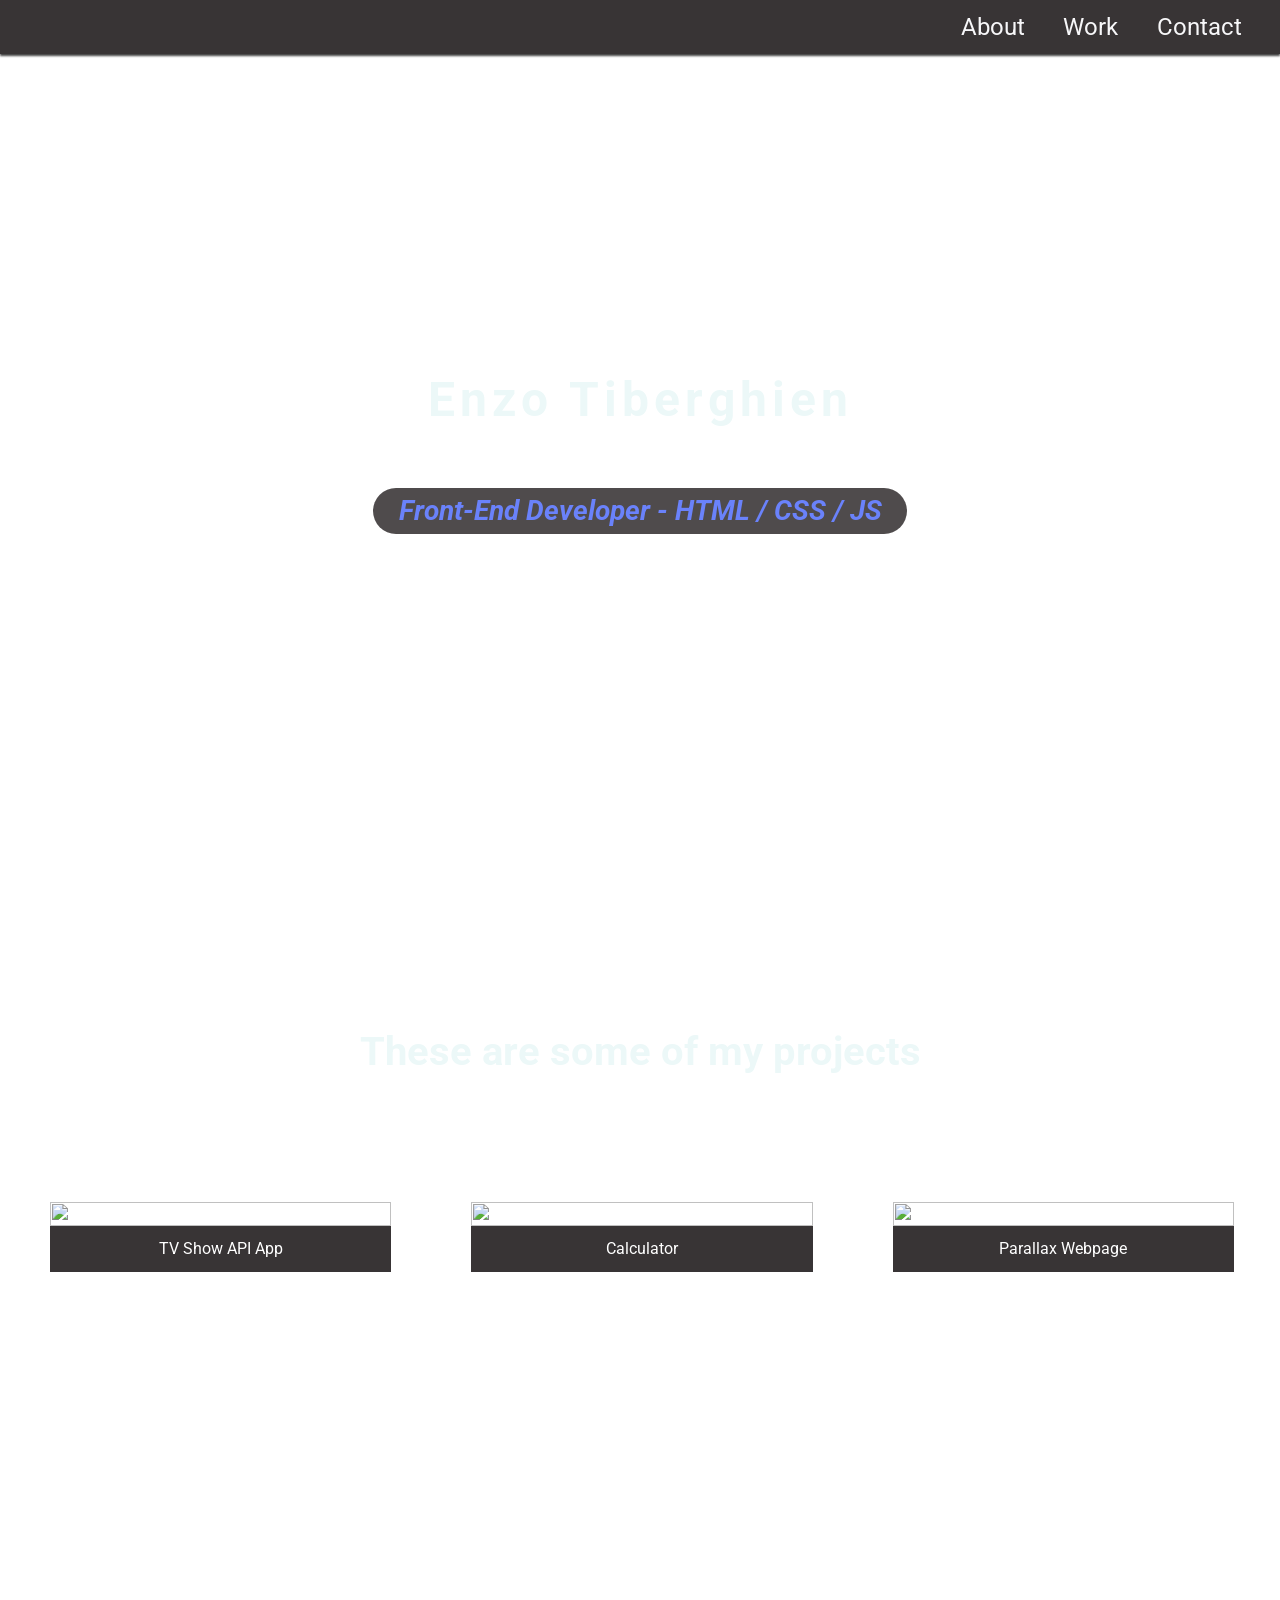
==== index.html @ c3bb792c "Update index.html" ====
<!DOCTYPE html>
<html lang="en">

<head>
    <meta charset="UTF-8">
    <meta http-equiv="X-UA-Compatible" content="IE=edge">
    <meta name="viewport" content="width=device-width, initial-scale=1.0">
    <title>Enzo Tiberghien</title>
    <link rel="stylesheet" href="app.css">
    <link rel="preconnect" href="https://fonts.gstatic.com">
    <link href="https://fonts.googleapis.com/css2?family=Roboto&display=swap" rel="stylesheet">
</head>

<body>
    <header>
        <nav>
            <a href="">About</a>
            <a href="#workContainer">Work</a>
            <a href="">Contact</a>
        </nav>
    </header>

    <main>
        <div id="aboutContainer">
            <h1>Enzo Tiberghien</h1>
            <h3><em>Front-End Developer - HTML / CSS / JS</em></h3>
        </div>

        <div id="workContainer">
            <div id="workBrand">These are some of my projects</div>

            <div class="gridContainer">
                <div class="gridItem">
                        <img src="https://github.com/enzotiberghien/portfolio/blob/main/img/img.png?raw=true" alt="">
                    <div class="itemBrand">
                        <a href="https://github.com/enzotiberghien/portfolio/blob/main/tvshow/index.html?raw=true">TV Show API App</a>
                    </div>
                </div>
                <div class="gridItem">
                        <img src="https://github.com/enzotiberghien/portfolio/blob/main/img/calculator.png?raw=true" alt="">
                    <div class="itemBrand">
                        <a href="https://github.com/enzotiberghien/portfolio/blob/main/calculator/index.html">Calculator</a>
                    </div>
                </div>
                <div class="gridItem">
                        <img src="https://github.com/enzotiberghien/portfolio/blob/main/img/parallax.png?raw=true" alt="">
                    <div class="itemBrand">
                        <a href="https://github.com/enzotiberghien/portfolio/blob/main/parallax/index.html">Parallax Webpage</a>
                    </div>
                </div>
                
                </div>
            </div>
        </div>
    </main>

</body>

</html>
---- app.css ----
body {
    padding: 0;
    margin: 0;
    font-family: 'Roboto', sans-serif;
}

nav {
    display: flex;
    flex-direction: row;
    justify-content: flex-end;
    padding: 1% 0;
    background-color: rgba(35, 31, 32, 0.9);
    box-shadow: 0px 2px 2px 0px rgba(0,0,0,0.75);
    position: fixed;
    top: 0;
    width: 100%;
}

nav a {
    text-decoration: none;
    font-size: 1.5rem;
    color: #F7F7F9;
    margin-right: 3%;
}

#aboutContainer {
    height: 100vh;
    background-image: url("https://images.unsplash.com/photo-1485470733090-0aae1788d5af?ixlib=rb-1.2.1&ixid=MXwxMjA3fDB8MHxwaG90by1wYWdlfHx8fGVufDB8fHw%3D&auto=format&fit=crop&w=1991&q=80");
    background-size: cover;
    background-repeat: no-repeat;
    background-attachment: fixed;
    display: flex;
    flex-direction: column;
    justify-content: center;
    align-items: center;
    font-size: 1.5rem;
    color: #ECF8F8;
}

#aboutContainer h1 {
    letter-spacing: 5px;
}

#aboutContainer h3 {
    color: #6A82FB;
    background-color: rgba(35, 31, 32, 0.8);
    padding: 0.5% 2%;
    border-radius: 70px;
}

#workContainer {
    height: 100vh;
    background: linear-gradient(#0f0c29, #302b63, #24243e);
    background-attachment: fixed;
}

#workBrand {
    font-size: 2.5rem;
    font-weight: 700;
    color: #ECF8F8;
    padding-top: 10%;
    padding-bottom: 6%;
    text-align: center;
}

.gridContainer {
    display: grid;
    grid-template-columns: repeat(3, 1fr);
    grid-auto-rows: auto;
    text-align: center;
    column-gap: 5em;
    row-gap: 5em;
    margin: 3em;
}

.gridContainer img {
    width: 100%;
    height: 100%;
}

.gridItem {
    width: 100%;
    border: 2px solid white;
    display: flex;
    flex-direction: column;
}

.itemBrand {
    padding: 4%;
    background-color: rgba(35, 31, 32, 0.9);
}

.itemBrand a {
    color: white;
    text-decoration: none;
}
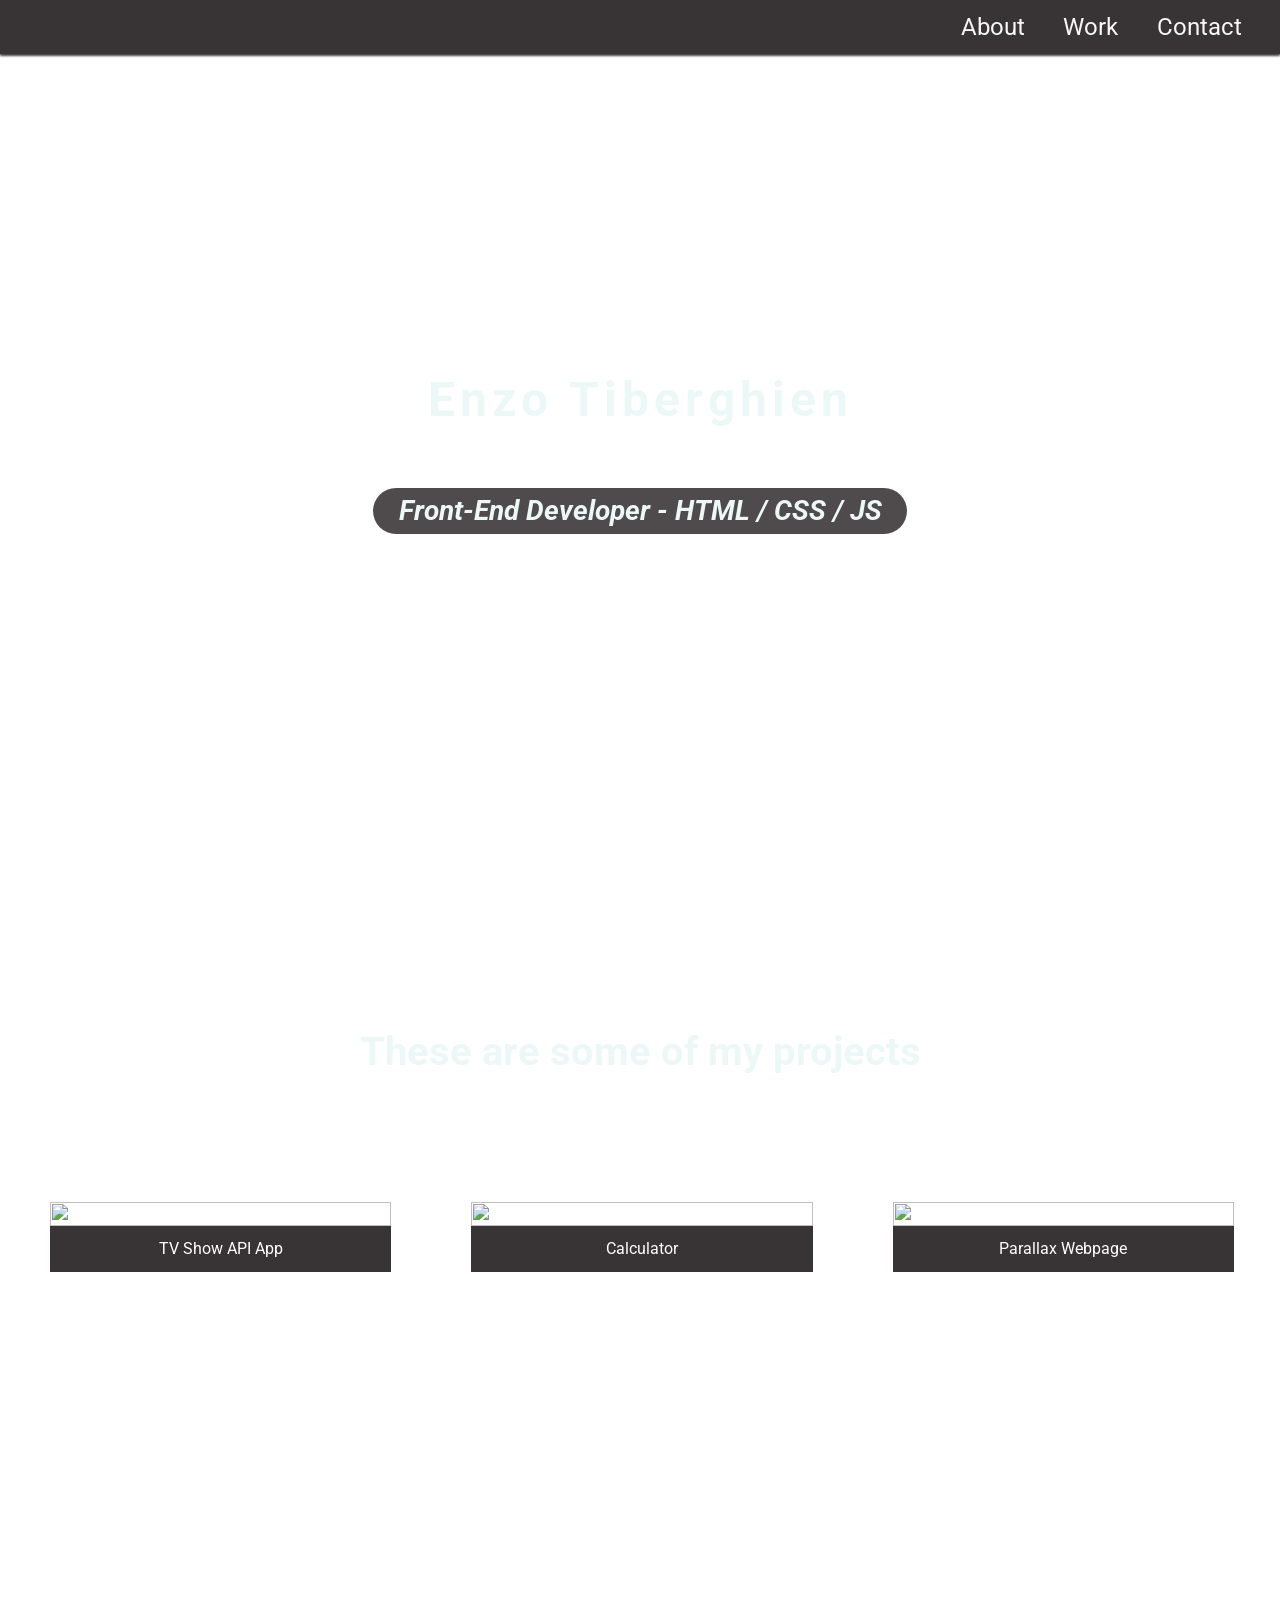
==== commit e0c4a3e3: "Update index.html" ====
--- a/index.html
+++ b/index.html
@@ -9,6 +9,8 @@
     <link rel="stylesheet" href="app.css">
     <link rel="preconnect" href="https://fonts.gstatic.com">
     <link href="https://fonts.googleapis.com/css2?family=Roboto&display=swap" rel="stylesheet">
+    <link rel="stylesheet" href="https://pro.fontawesome.com/releases/v5.10.0/css/all.css"
+        integrity="sha384-AYmEC3Yw5cVb3ZcuHtOA93w35dYTsvhLPVnYs9eStHfGJvOvKxVfELGroGkvsg+p" crossorigin="anonymous" />
 </head>
 
 <body>
@@ -31,29 +33,30 @@
 
             <div class="gridContainer">
                 <div class="gridItem">
-                        <img src="https://github.com/enzotiberghien/portfolio/blob/main/img/img.png?raw=true" alt="">
+                    <img src="https://github.com/enzotiberghien/portfolio/blob/main/img/img.png?raw=true" alt="">
                     <div class="itemBrand">
-                        <a href="https://github.com/enzotiberghien/portfolio/blob/main/tvshow/index.html?raw=true">TV Show API App</a>
+                        <a href="https://enzotiberghien-tvshow.netlify.app">TV Show API App</a>
                     </div>
                 </div>
                 <div class="gridItem">
-                        <img src="https://github.com/enzotiberghien/portfolio/blob/main/img/calculator.png?raw=true" alt="">
+                    <img src="https://github.com/enzotiberghien/portfolio/blob/main/img/calculator.png?raw=true" alt="">
                     <div class="itemBrand">
-                        <a href="https://github.com/enzotiberghien/portfolio/blob/main/calculator/index.html">Calculator</a>
+                        <a href="https://enzotiberghien-calculator.netlify.app">Calculator</a>
                     </div>
                 </div>
                 <div class="gridItem">
-                        <img src="https://github.com/enzotiberghien/portfolio/blob/main/img/parallax.png?raw=true" alt="">
+                    <img src="https://github.com/enzotiberghien/portfolio/blob/main/img/parallax.png?raw=true" alt="">
                     <div class="itemBrand">
-                        <a href="https://github.com/enzotiberghien/portfolio/blob/main/parallax/index.html">Parallax Webpage</a>
+                        <a href="">Parallax Webpage</a>
                     </div>
                 </div>
-                
-                </div>
+
             </div>
+        </div>
         </div>
     </main>
 
+    <script src="app.js"></script>
 </body>
 
 </html>
--- a/app.css
+++ b/app.css
@@ -14,6 +14,24 @@
     position: fixed;
     top: 0;
     width: 100%;
+}
+
+nav img {
+    width: 3em;
+    margin-right: 2%;
+}
+
+nav select {
+    outline: none;
+    font-size: 1.1rem;
+}
+
+form {
+    display: flex;
+    flex-direction: row;
+    align-items: center;
+    width: 10%;
+    margin-right: 65%;
 }
 
 nav a {
@@ -42,7 +60,7 @@
 }
 
 #aboutContainer h3 {
-    color: #6A82FB;
+    color: #ECF8F8;
     background-color: rgba(35, 31, 32, 0.8);
     padding: 0.5% 2%;
     border-radius: 70px;
@@ -50,8 +68,22 @@
 
 #workContainer {
     height: 100vh;
-    background: linear-gradient(#0f0c29, #302b63, #24243e);
+    background: linear-gradient(-45deg, #ee7752, #e73c7e, #23a6d5, #23d5ab);
+	background-size: 400% 400%;
+	animation: gradient 15s ease;
     background-attachment: fixed;
+}
+
+@keyframes gradient {
+	0% {
+		background-position: 0% 50%;
+	}
+	50% {
+		background-position: 100% 50%;
+	}
+	100% {
+		background-position: 0% 50%;
+	}
 }
 
 #workBrand {
@@ -93,4 +125,4 @@
 .itemBrand a {
     color: white;
     text-decoration: none;
-}+}
